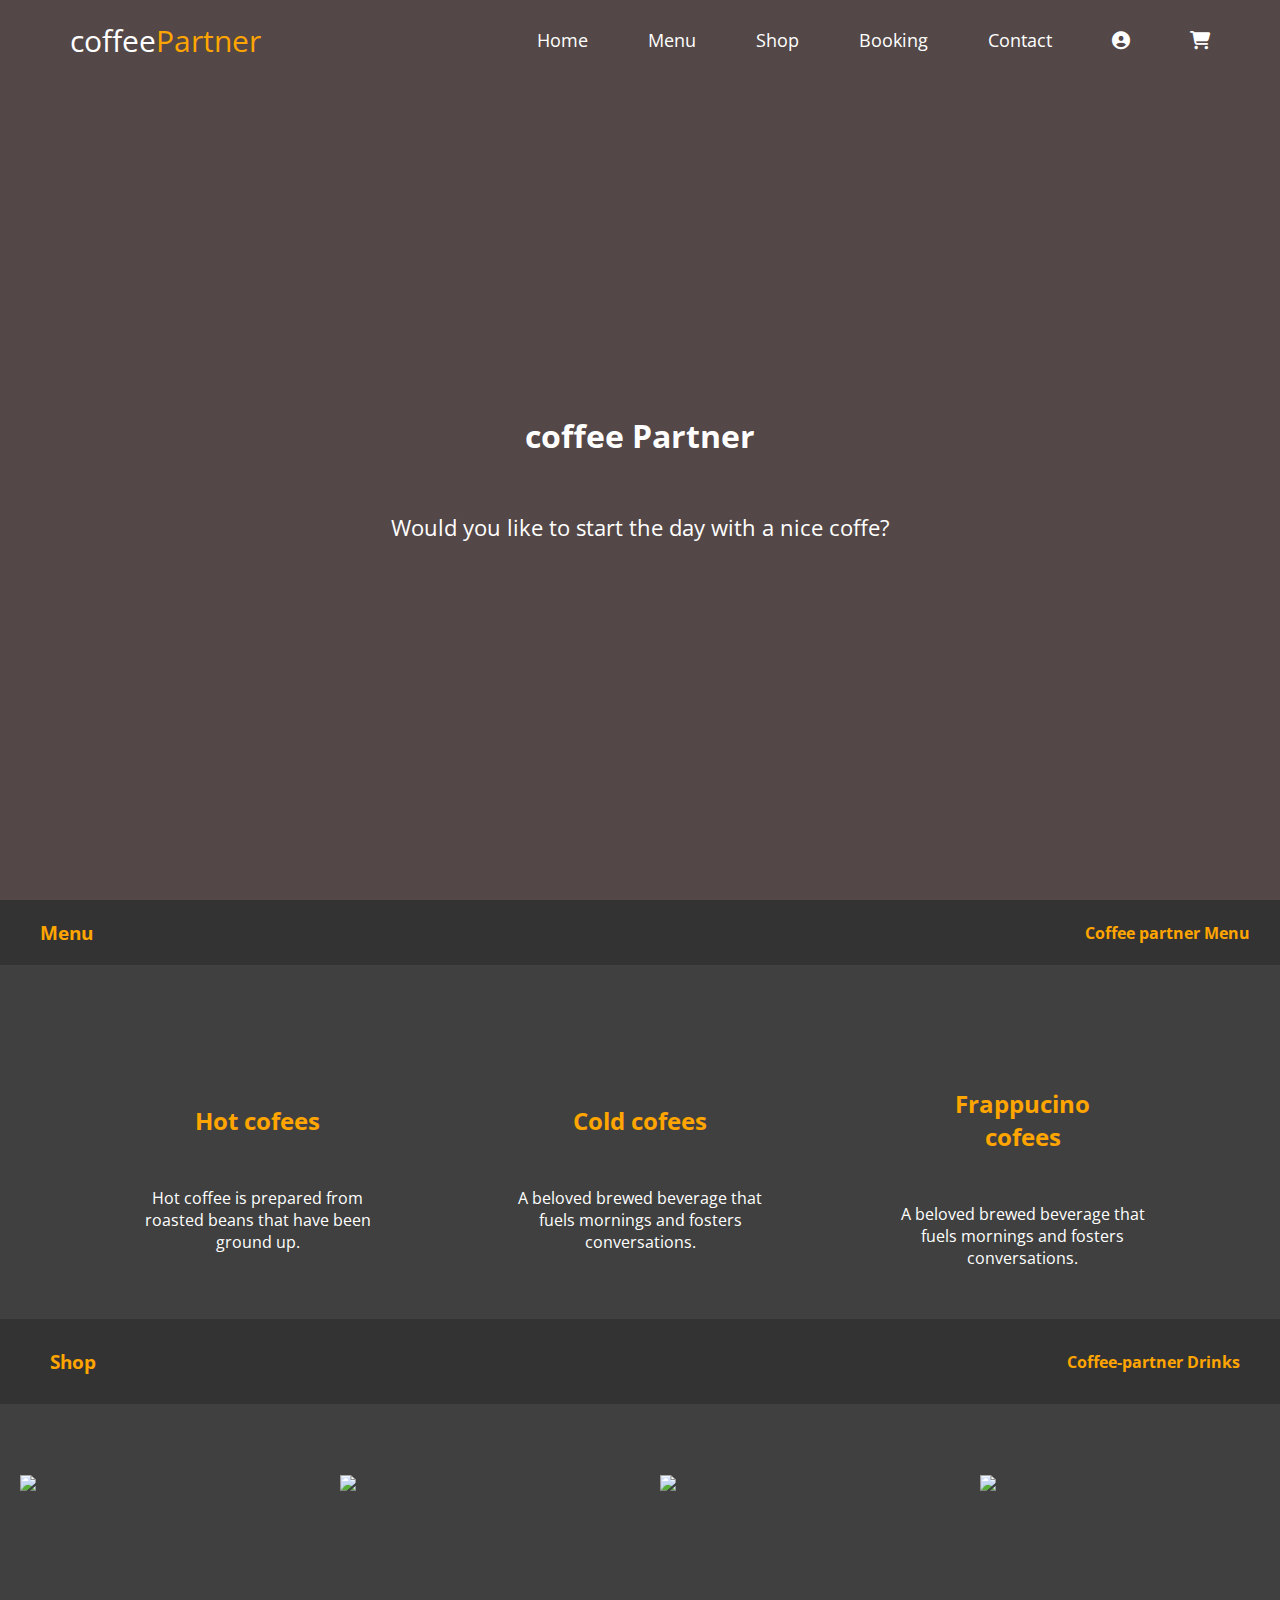
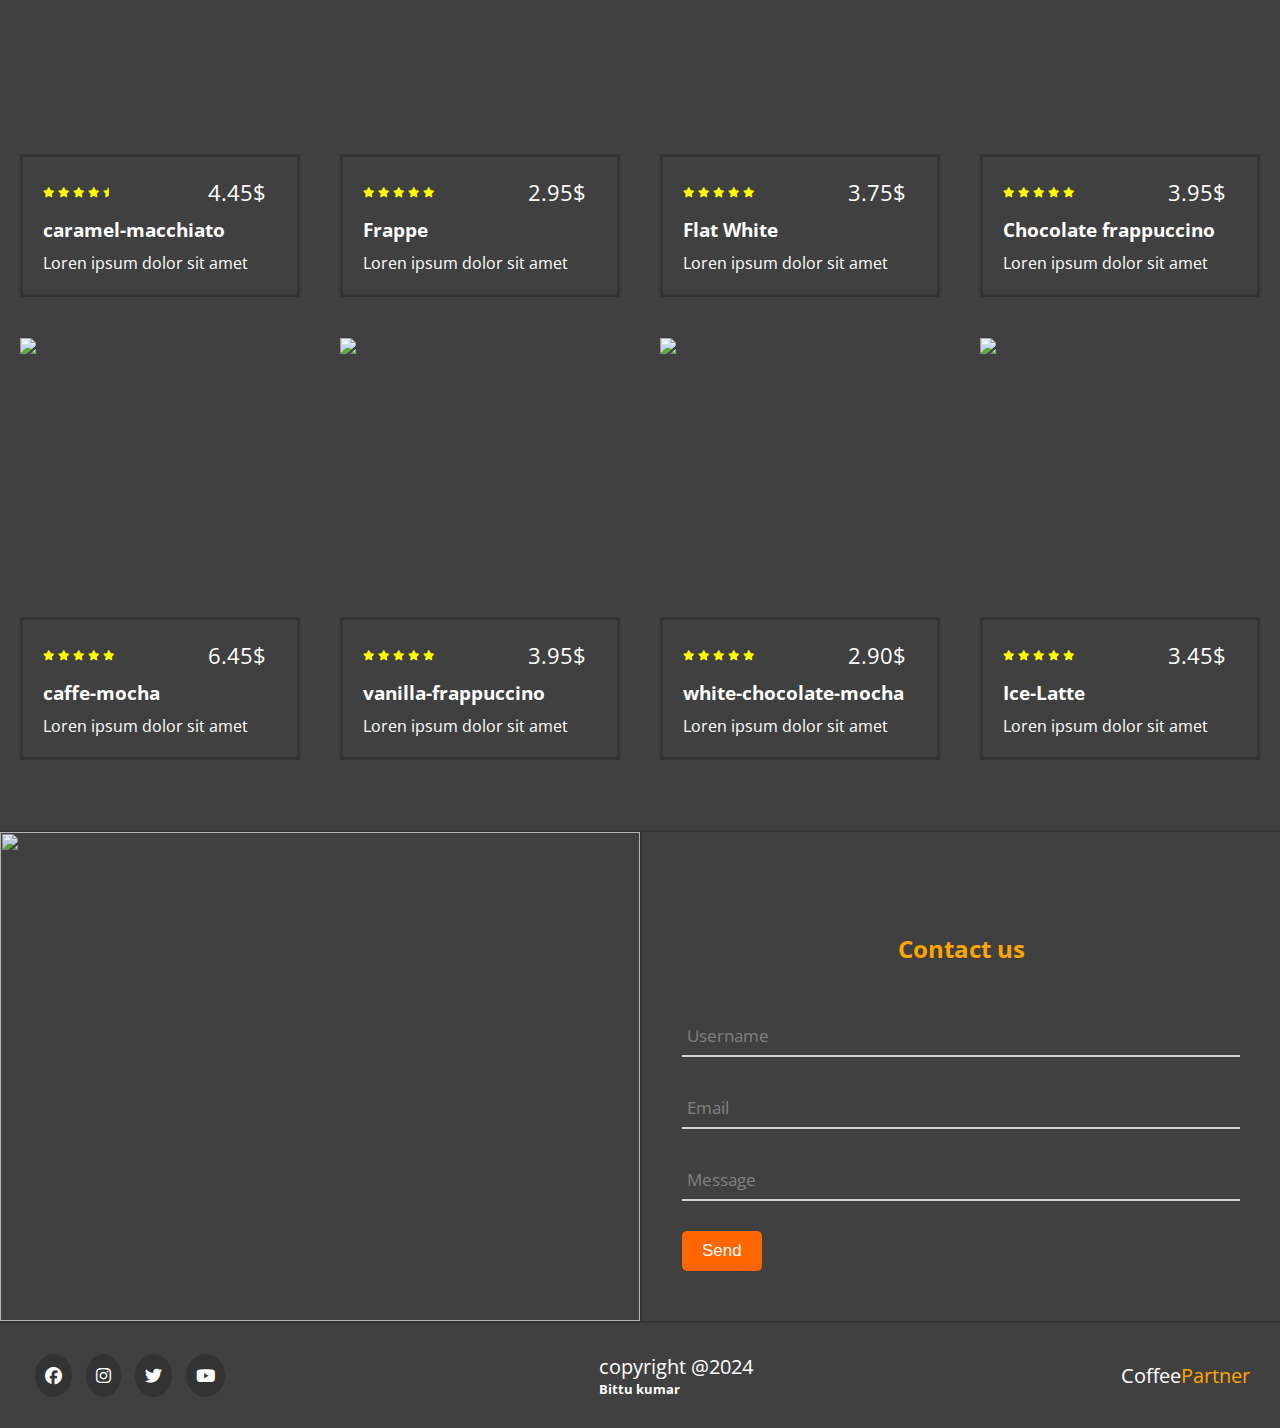
==== index.html @ 2b78459d "initial upload" ====
<!DOCTYPE html>
<html lang="en">
<head>
    <meta charset="UTF-8">
    <meta http-equiv="X-UA-Compatible" content="IE-edge">
    <meta name="viewport" content="width=device-width, initial-scale=1.0">
    <title> coffee Partner</title>
    <link rel="icon" href="./images/cofeeicon.jpeg">
    <link rel="stylesheet" href="style.css">
    <link rel="stylesheet" href="https://cdnjs.cloudflare.com/ajax/libs/font-awesome/6.4.2/css/all.min.css">
</head>

<body> 
    <header>
        <div class="logo">
            <a href="signin.html">coffee<span>Partner</span></a>
        </div>
        <nav>
            <ul>
                <li><a href="index.html">Home</a></li>
                <li><a href="Menu.html">Menu</a></li>
                <li><a href="Shop.html">Shop</a></li>
                <li><a href="book.html">Booking</a></li>
                <li><a href="Contact.html">Contact</a></li>
               <li><a href="signin.html"><i class="fas fa-user-circle"></i></a></li>
               <li><a href="cart.html"><i class="fas fa-shopping-cart icon"></i></a></li>
            </ul>
        </nav>
    </header>

    <div class="content">
        <h2>coffee Partner</h2>
        <p>Would you like to start the day with a nice coffe?</p>
    </div>

    <div class="menu" id="menu">
        <div class="menu-header">
            <h3>Menu</h3>
            <h4>Coffee partner Menu</h4>
        </div>
        <div class="menu-content">
            <div class="hot-coffees">
                <div class="hot-coffees-image">
                    <img src="images/hot-coffees.jpg" alt="">
                </div>
                <div class="hot-coffees-body">
                    <h2>Hot cofees</h2>
                    <label>Hot coffee is prepared from roasted beans that have been ground up. </label>
                </div>
            </div>

            <div class="cold-coffees">
                <div class="cold-coffees-image">
                    <img src="images/cold-coffees.jpg" alt="">
                </div>
                <div class="cold-coffees-body">
                    <h2>Cold cofees</h2>
                    <label>A beloved brewed beverage that fuels mornings and fosters conversations.</label>
                </div>
            </div>

            <div class="frappucino-coffees">
                <div class="frappucino-coffees-image">
                    <img src="images/frappuccino.jpg" alt="">
                </div>
                <div class="frappucino-coffees-body">
                    <h2>Frappucino cofees</h2>
                    <label>A beloved brewed beverage that fuels mornings and fosters conversations. </label>
                </div>
            </div>
        </div>
    </div>

    <div class="shop" id="shop">
        <div class="shop-header">
            <h3>Shop</h3>
            <h4>Coffee-partner Drinks</h4>
        </div>
        <div class="shop-box">
            <div class="item-1">
                <div class="card">
                    <div class="card-image">
                        <img src="images/caramel-macchiato.jpg">
                    </div>
                    <div class="card-body">
                        <i class="fa-solid fa-star"></i>
                        <i class="fa-solid fa-star"></i>
                        <i class="fa-solid fa-star"></i>
                        <i class="fa-solid fa-star"></i>
                        <i class="fa-solid fa-star-half"></i>
                        <label class="cash">4.45$</label>
                        <h3>caramel-macchiato</h3>
                        <label>Loren ipsum dolor sit amet</label> 
                    </div>
                </div>
            </div>

            <div class="item-2">
                <div class="card">
                    <div class="card-image">
                        <img src="images/frappe.jpg">
                    </div>
                    <div class="card-body">
                        <i class="fa-solid fa-star"></i>
                        <i class="fa-solid fa-star"></i>
                        <i class="fa-solid fa-star"></i>
                        <i class="fa-solid fa-star"></i>
                        <i class="fa-solid fa-star"></i>
                        <label class="cash">2.95$</label>
                        <h3>Frappe</h3>
                        <label>Loren ipsum dolor sit amet</label> 
                    </div>
                </div>
            </div>

            <div class="item-3">
                <div class="card">
                    <div class="card-image">
                        <img src="images/flat-white.png">
                    </div>
                    <div class="card-body">
                        <i class="fa-solid fa-star"></i>
                        <i class="fa-solid fa-star"></i>
                        <i class="fa-solid fa-star"></i>
                        <i class="fa-solid fa-star"></i>
                        <i class="fa-solid fa-star"></i>
                        <label class="cash">3.75$</label>
                        <h3>Flat White</h3>
                        <label>Loren ipsum dolor sit amet</label> 
                    </div>
                </div>
            </div>

            <div class="item-4">
                <div class="card">
                    <div class="card-image">
                        <img src="images/chocolate-frappuccino.png">
                    </div>
                    <div class="card-body">
                        <i class="fa-solid fa-star"></i>
                        <i class="fa-solid fa-star"></i>
                        <i class="fa-solid fa-star"></i>
                        <i class="fa-solid fa-star"></i>
                        <i class="fa-solid fa-star"></i>
                        <label class="cash">3.95$</label>
                        <h3>Chocolate frappuccino</h3>
                        <label>Loren ipsum dolor sit amet</label> 
                    </div>
                </div>
            </div>

            <div class="item-5">
                <div class="card">
                    <div class="card-image">
                        <img src="images/caffe-mocha.png">
                    </div>
                    <div class="card-body">
                        <i class="fa-solid fa-star"></i>
                        <i class="fa-solid fa-star"></i>
                        <i class="fa-solid fa-star"></i>
                        <i class="fa-solid fa-star"></i>
                        <i class="fa-solid fa-star"></i>
                        <label class="cash">6.45$</label>
                        <h3>caffe-mocha</h3>
                        <label>Loren ipsum dolor sit amet</label> 
                    </div>
                </div>
            </div>

            <div class="item-6">
                <div class="card">
                    <div class="card-image">
                        <img src="images/vanilla-frappuccino.jpg">
                    </div>
                    <div class="card-body">
                        <i class="fa-solid fa-star"></i>
                        <i class="fa-solid fa-star"></i>
                        <i class="fa-solid fa-star"></i>
                        <i class="fa-solid fa-star"></i>
                        <i class="fa-solid fa-star"></i>
                        <label class="cash">3.95$</label>
                        <h3>vanilla-frappuccino</h3>
                        <label>Loren ipsum dolor sit amet</label> 
                    </div>
                </div>
            </div>

            <div class="item-7">
                <div class="card">
                    <div class="card-image">
                        <img src="images/white-chocolate-mocha.jpg">
                    </div>
                    <div class="card-body">
                        <i class="fa-solid fa-star"></i>
                        <i class="fa-solid fa-star"></i>
                        <i class="fa-solid fa-star"></i>
                        <i class="fa-solid fa-star"></i>
                        <i class="fa-solid fa-star"></i>
                        <label class="cash">2.90$</label>
                        <h3>white-chocolate-mocha</h3>
                        <label>Loren ipsum dolor sit amet</label> 
                    </div>
                </div>
            </div>

            <div class="item-8">
                <div class="card">
                    <div class="card-image">
                        <img src="images/ice-latte.jpg">
                    </div>
                    <div class="card-body">
                        <i class="fa-solid fa-star"></i>
                        <i class="fa-solid fa-star"></i>
                        <i class="fa-solid fa-star"></i>
                        <i class="fa-solid fa-star"></i>
                        <i class="fa-solid fa-star"></i>
                        <label class="cash">3.45$</label>
                        <h3>Ice-Latte</h3>
                        <label>Loren ipsum dolor sit amet</label> 
                    </div>
                </div>
            </div>
        </div>
    </div>
  
    <div class="contact" id="contact">
        <div class="contact-box">
            <div class="contact-image">
                <img src="images/bg-image.jpeg">
            </div>
         </div> 
            <div class="contact-box">
                <div class="contact-body">
                    <form >
                        <h2>Contact us</h2>
                        <div class="form-content">
                            <input type="text" required>
                            <span></span>
                            <label>Username</label>
                        </div>
                        <div class="form-content">
                            <input type="email" required>
                            <span></span>
                            <label>Email</label>
                        </div>
                        <div class="form-content">
                            <input type="text" required>
                            <span></span>
                            <label>Message</label>
                        </div>
                        <button type="Submit">Send</a></button>
                    </form>
                </div>
            </div>
        </div>

        <div class="footer">
            <div class="footer-box">
                <div class="social-media">
                    <a href="#"><i class="fa-brands fa-facebook"></i></a>
                    <a href="#"><i class="fa-brands fa-instagram"></i></a>
                    <a href="#"><i class="fa-brands fa-twitter"></i></a>
                    <a href="#"><i class="fa-brands fa-youtube"></i></a>
                </div>
                <div class="copyright">
                    <label>copyright @2024</label>
                    <h6>Bittu kumar</h6>
                </div>
                <div class="brand">
                    <label>Coffee<span>Partner</span></label>
                </div>
            </div>
        </div>
</body>
</html>
---- style.css ----
@import url('https://fonts.googleapis.com/css2?family=Open+Sans:wght@300&display=swap');
*{
    margin:0;
    padding:0;
    box-sizing:border-box;
    text-decoration: none;
    list-style: none;
}
html{
    font-family:'open sans',sans-serif;
    scroll-behavior:smooth;
}
img{
    width:100%;
}
header{
    display:flex;
    align-items:center;
    justify-content:space-between;
    padding:40px;
    width:100%;
    height:70px;
    position:absolute;
    z-index:1;

}
header .logo a{
  font-size:30px;
  color:white;
  padding:15px 30px;
}
header a span{
    color:orange;
}
header nav ul{
    display:flex;
}
header nav ul li a{
    margin:5px 20px;
    font-size:18px;
    color:white;
    padding:10px 10px;
}
header nav ul li a:hover{
    border-bottom:2px solid white;
}
.fas fa-user-circle{
    color:red;
    background-color: #ff6600;
    text-decoration: none;
}
.content{
    display:flex;
    flex-direction: column;
    align-items:center;
    justify-content: center;
    position:relative;
    min-height:100vh;
    width:100%;
    background-image:linear-gradient(to bottom right,rgb(96, 76,76, .6),rgb(96, 76, 76,.6)),
    url("images/bg-image.jpeg");
    background-position:center bottom;
    background-repeat: no-repeat;
    background-size: cover;
    background-attachment: fixed;
}
.content h2{
    font-size:32px;
    padding:5px;
    color:white;
}
.content p{
    font-size:22px;
    color:white;
}

.menu{
    background-color:#333333;
    width:100%;
}
.menu .menu-header{
    display:flex;
    padding:10px;
    align-items:center;
    justify-content: space-between;
}
.menu-header h3{
    color:orange;
    padding: 10px 30px;
}
.menu-header h4{
    color:orange;
    padding:10px 20px;
}
.menu .menu-content{
    display:flex;
    align-items:center;
    justify-content: space-evenly;
    padding:50px 0;
    flex-wrap:wrap;
    background-color: #404040;
}
.menu .menu-content .hot-coffees,
.cold-coffees,
.frappucino-coffees{
width:250px;
}
.menu .menu-content .hot-coffees .hot-coffees-image img{
    border-radius:50%;
}
.menu .menu-content .cold-coffees .cold-coffees-image img{
    border-radius:50%;
}
.menu .menu-content .frappucino-coffees .frappucino-coffees-image img{
    border-radius:50%;
}

.menu .menu-content .hot-coffees-body,
 .cold-coffees-body,
 .frappucino-coffees-body{
   text-align: center;
   margin-top:10px;
 }

 .menu .menu-content .hot-coffees-body h2,
 .cold-coffees-body h2,
 .frappucino-coffees-body h2{
   color:orange;
 }

 .menu .menu-content .hot-coffees-body label,
 .cold-coffees-body label,
 .frappucino-coffees-body label{
   color:white;
   margin-top:10px;
 }

 /*                         Shop                      */

 .shop{
    background-color:#333333;
    width:100%;
 }
 .shop .shop-header{
     display:flex;
     padding:20px;
     align-items:center;
     justify-content: space-between;
 }
.shop-header h3{
    color:orange;
    padding:10px 30px;
}
.shop-header h4{
    color:orange;
    padding:10px 20px;
}
.shop-box{
    display:flex;
    align-items:space-evenly;
    background-color:#404040;
    padding:50px 0;
    flex-wrap:wrap;
}
.shop-box .card{
    width:280px;
    margin:20px;
}
.shop-box .card-image{
    width:100%;
    height:280px;
    overflow:hidden;
}
.shop-box .card-image img:hover{
    transform:scale(1.1);
    transition:transform .4s ease-in-out;
}
.shop-box .card-body{
    padding:20px;
    color:white;
    border:3px solid #333333;
}
.shop-box .card-body h3{
   padding:10px 0;
}
.shop-box .card-body i{
    color:yellow;
    font-size:10px;
    position:relative;
    bottom:5px;
}
.shop-box .card-body .cash{
    font-size:22px;
    margin-left:90px;
}
.button {
    padding: 10px 25px;
    font-size: 16px;
    border-radius: 5px;
    border: none;
    cursor: pointer;
}
.buy-button {
    background-color:goldenrod; 
    color: white;
}
.cart-button {
    background-color: #611d10; 
    color: white;
    margin-left: 40px;
}
.button:hover {
    opacity: 0.8;
}

/*------------Contact-------------------------------*/

.contact{
    display:flex;
    flex-wrap:wrap;
    width:100%;
    border-top:2px solid #333333;
}
.contact .contact-box{
    flex:1;
}
.contact .contact-box .contact-image,
.contact .contact-box .contact-body{
    height:100%;
}
.contact img{
    width:100%;
    height:100%;
}
.contact-image img{
    opacity:.9;
}
.contact-body{
    background-color:#404040 ;
    height:100%;
    border-left:2px solid #333333;
}
.contact-body form{
    padding:50px 40px;
    box-sizing:border-box;
}

.contact-body h2{
    color:orange;
}
form .form-content{
    position:relative;
    margin:30px 0;
    border-bottom:2px solid lightgray;;
}

form .form-content input{
    width:100%;
    height:40px;
    padding:0 5px;
    font-size:17px;
    border:none;
    background:none;
    outline:none;
    color:white;
}
form .form-content label{
    position: absolute;
    top:50%;
    left:5px;
    color:gray;
    transform:translateY(-50%);
    font-size: 17px;
    transition:0.5s;
    pointer-events:none;
}

form .form-content span::before{
    content: '';
    position: absolute;
    top:40px;
    left:0;
    width:0%;
    height:2px;
    background: orange;
    transform:.4s;
}

form .form-content input:focus~label,
form .form-content input:valid~label{
    top:-5px;
    color:orange;
}

form .form-content input:focus~span::before,
form .form-content input:valid~span::before{
 width:100%;
}

.contact-body form button{
    padding:10px 20px;
    font-size:17px;
    border:none;
    background-color:#ff6600;
    color:white;
    border:5px;
    cursor:pointer;
    transition:all .4s ease-in;
}

.content-body form button:hover{
    background-color: #ff6681;
}
/*                     sigin....                 */
.signin .signin-box{
    flex:1;
}
    .signin {
        width: 300px; 
        padding: 20px;
        border: 1px solid #ccc;
        border-radius: 5px;
        background-color: #f9f9f9;
        position: absolute;
        top: 50%;
        left: 50%;
        transform: translate(-50%, -50%);
    }

.signin .signin-box ,
.signin .signin-box .signin-body{
    height:100%;
}
.signin-body form{
    padding:20px 40px;
    box-sizing:border-box;
}

 h2{
    text-align: center;
    margin:50px;
    color: #fff;
}
form .signin-content{
    position:relative;
    margin:30px 0;
    border-bottom:2px solid lightgray;
}
form img{
    height:60px;
    width:80px;
    margin-left:50px;
}

form .signin-content input{
    width:100%;
    height:40px;
    padding:0 5px;
    font-size:17px;
    border:none;
    background:none;
    outline:none;
    color:black;
}
form .signin-content label{
    position: absolute;
    top:50%;
    left:5px;
    color:gray;
    transform:translateY(-50%);
    font-size: 20px;
    transition:0.5s;
    pointer-events:none;
}

form .signin-content span::before{
    content: '';
    position: absolute;
    top:40px;
    left:0;
    width:0%;
    height:2px;
    background: orange;
    transform:.4s;
}

form .signin-content input:focus~label,
form .signin-content input:valid~label{
    top:-5px;
    color:orange;
}

form .signin-content input:focus~span::before,
form .signin-content input:valid~span::before{
 width:100%;
}

.signin-body form button{
    padding:10px 20px;
    font-size:17px;
    background-color:#ff6600;
    color:white;
    border:5px;
    border-radius: 30px;
    cursor:pointer;
    transition:all .4s ease-in;
}
form span{
    color:orangered;
}
/*      Signup           */

.Signup .Signup-box{
    flex:1;
}
#signinpage-background ,#signuppage-background{
    background-image: url('./images/coffee.jpg');
    background-repeat:no-repeat;
    background-size:  100%;
}
body{
    background-color: #404040;
}
    .Signup {
        width: 300px; 
        padding: 20px;
        border: 1px solid #ccc;
        border-radius: 5px;
        background-color: #f9f9f9;
        position: absolute;
        top: 50%;
        left: 50%;
        transform: translate(-50%, -50%);
    }
    .text-content h2{
     margin-top: 10px;
     text-align: center;
     color: #fff;
    }

.Signup .Signup-box ,
.Signup .Signup-box .Signup-body{
    height:100%;
}
.Signup-body form{
    padding:10px 40px;
    box-sizing:border-box;
}
form .Signup-content{
    position:relative;
    margin:30px 0;
    border-bottom:2px solid lightgray;;
}

form .Signup-content input{
    width:100%;
    height:40px;
    padding:0 5px;
    font-size:17px;
    border:none;
    background:none;
    outline:none;
    color:black;
}
form .Signup-content label{
    position: absolute;
    top:50%;
    left:5px;
    color:gray;
    transform:translateY(-50%);
    font-size: 17px;
    transition:0.5s;
    pointer-events:none;
}

form .Signup-content span::before{
    content: '';
    position: absolute;
    top:40px;
    left:0;
    width:0%;
    height:2px;
    background: orange;
    transform:.4s;
}

form .Signup-content input:focus~label,
form .Signup-content input:valid~label{
    top:-5px;
    color:orange;
}

form .Signup-content input:focus~span::before,
form .Signup-content input:valid~span::before{
 width:100%;
}

.Signup-body form button{
    padding:10px 20px;
    font-size:17px;
    border:none;
    background-color:#ff6600;
    color:white;
    border:5px;
    border-radius: 30px;
    cursor:pointer;
    transition:all .4s ease-in;
}

.content-body form button:hover{
    background-color: #ff6681;
}
form span{
    color:orangered;
}


/*            Footer                 */

.footer{
    background-color: #404040;
    border-top: 2px solid #333333;
}
.footer .footer-box{
    padding:30px;
    display:flex;
    align-items: center;
    justify-content: space-between;
}

.footer .footer-box .social-media a{
    color:white;
    background-color:#333333;
    border-radius:50%;
    font-size:17px;
    padding:10px;
    margin:5px;
}

.footer .footer-box .social-media a:hover{
    opacity:.7;
    transition:.5s all ease-in-out;
}
.footer .footer-box .copyright{
    color:white;
    font-size:20px;
}
.footer .footer-box .brand{
    color:white;
    font-size:20px;
}
.footer .footer-box .brand span {
    color:orange;
}

@media(max-width:992px){
    header{
        flex-direction: column;
        height:150px;
        background:linear-gradient(rgba(0,0,0,.2),rgba(0,0,0,.2));
    }

    .menu-header .log a{
        font-size:25px;
    }

    header nav ul li a {
        font-size:16px;
        flex-direction: column;
        display:inline-block;
        margin-top: 10px;
    }

    header nav{
        display:flex;
        flex-direction: column;
    }

    .content h2{
        font-size:28px;
    }

    .content p{
        font-size:18px;
    }
}

@media(max-width:950px){
    .contact .contact-box{
        flex:100%;
    }
}
@media(max-width:800px){
    .menu .menu-content .hot-coffees,
    .cold-coffees,.frappucino-coffees{
        margin:20px;
    }
}

@media(max-width:700){
    .footer .footer-box .social-media a{
        color:white;
        background-color: #333333;
        border-radius:50%;
        font-size:16px;
        padding:5px;
    }

    .footer .footer-box .copyright{
        color:white;
        font-size:15px;
    }

    .footer .footer-box .brand{
        color:white;
        font-size:18px;
    }
}

@media(max-width:500px){
    header{
        height:130px;
    }

    header .logo a {
        font-size:23;
    }

    header nav ul li a{
        font-size:13px;
        flex-direction: column;
        display:inline-block;
        margin-top:10px;
    }

    header nav{
        display:flex;
        flex-direction: column;
    }
    
.content h2{
    font-size:23px;
    
}
.content p{
    font-size:16px;
}

.footer .footer-box{
    flex-direction: column;
}

.footer .footer-box .social-media a{
    color:white;
    background-color:#333333;
    border-radius:50%;
    font-size:16px;
    padding:10px;
    margin-top:10px;
    display:inline-block;
}

.footer .footer-box .copyright{
    color:white;
    font-size:15px;
    margin-top:10px;
}

.footer .footer-box .brand{
    color:white;
    font-size:18px;
    margin-top:10px;
}
}

@media(max-width:410px){

    header{
        height:120px;
    }

    header .logo a{
        font-size:20px;
        color:white;
        padding:15px 30px;
    }

    header nav ul li a {
        font-size: 12px;
        flex-direction: column;
        display: inline-block;
        margin-top:10px;
        color:white;
        padding:5px 5px;
    }
    header nav {
        display:flex;
        flex-direction: column;
    }

    .content h2{
        font-size:20px;
    }

    .content p{
        font-size:13px;
    }
}

/*---------------------Cart-item--------------*/
#header nav ul {
    display:inline-flex;
    font-size: 17px;
    
}
#header nav ul li a{
    flex-direction: column;
    display: inline-block;
    margin-top: 10px;
    color:white;
    padding: 5px 10px;
    z-index: 1;
}

#cartbody{
    display: flex;
    align-items: center;
    justify-content: center;
    flex-direction: column;
}
#header{
    height: 80px;
    width: 100%;
    background-color: goldenrod;
    border-radius: 3px;
    margin: 30px 0px;
    display: flex;
    align-items: center;
    justify-content: space-between;
    padding: 15px;
    font-size: 40px;
    color: white;
}
#logo{
    height: 50px;
    width: 50px;
    border-radius:30px;
}
.cart {
    display: flex;
    color:white;
    justify-content: space-between;
    align-items: center;
    padding: 7px 10px;
    border-radius: 3px;
    width: 80px;
}
.fa-solid {
    color: goldenrod;
}
.cart p{
    height: 22px;
    width: 22px;
    display: flex;
    align-items: center;
    justify-content: center;
    border-radius: 22px;
    background-color: goldenrod;
    color: white;
}
.cart-container{
    display: flex;
    width: 70%;
    margin-bottom: 30px;
    color:#fff;
    text-align: center;
}
#root{
    width: 60%;
    display: grid;
    grid-template-columns: repeat(2, 1fr);
    grid-gap: 20px;
}
.sidebar{
    width: 40%;
    border-radius: 5px;
    background-color: #eee;
    color:goldenrod;
    margin-left: 20px;
    padding: 15px;
    text-align: center;
}
.head{
    background-color: goldenrod;
    border-radius: 3px;
    height: 40px;
    padding: 10px;
    margin-bottom: 20px;
    color: white;
    display: flex;
    align-items: center;
}
.foot{
    display: flex;
    justify-content: space-between;
    margin: 20px 0px;
    padding: 10px 0px;
    border-top: 1px solid #333;
}
.foot h2{
    color:goldenrod;
}
.box{
    display: flex;
    flex-direction: column;
    align-items: center;
    justify-content: space-between;
    border: 1px solid goldenrod;
    border-radius: 5px;
    padding: 15px;
}
.img-box{
    width: 100%;
    height: 180px;
    display: flex;
    align-items: center;
    justify-content: center;
}
.images{
    max-width: 90%;
    max-height: 90%;
    object-fit: cover;
    object-position: center;
}
.bottom{
    margin-top: 20px;
    width: 100%;
    text-align: center;
    display: flex;
    flex-direction: column;
    align-items: center;
    justify-content: space-between;
    height: 110px;
}
.bottom h2{
    font-size: 20px;
    color: red;
    margin-top: 10px;
}
button{
    position: relative;
    border: none;
    border-radius: 5px;
    background-color: goldenrod;
    padding: 7px 25px;
    cursor: pointer;
    color: white;
}
button:hover{
    background-color: #333;
}
.cart-item{
    display: flex;
    align-items: center;
    justify-content: space-between;
    padding: 10px;
    background-color: white;
    border-bottom: 1px solid #aaa;
    border-radius: 3px;
    margin: 10px 10px;
}
.row-img{
    width: 50px;
    height: 50px;
    border-radius: 50px;
    border: 1px solid goldenrod;
    display: flex;
    align-items: center;
    justify-content: center;
}
.rowimg{
    max-width: 43px;
    max-height: 43px;
    border-radius: 50%;
}
.fa-trash:hover{
    cursor: pointer;
    color: #333;
}
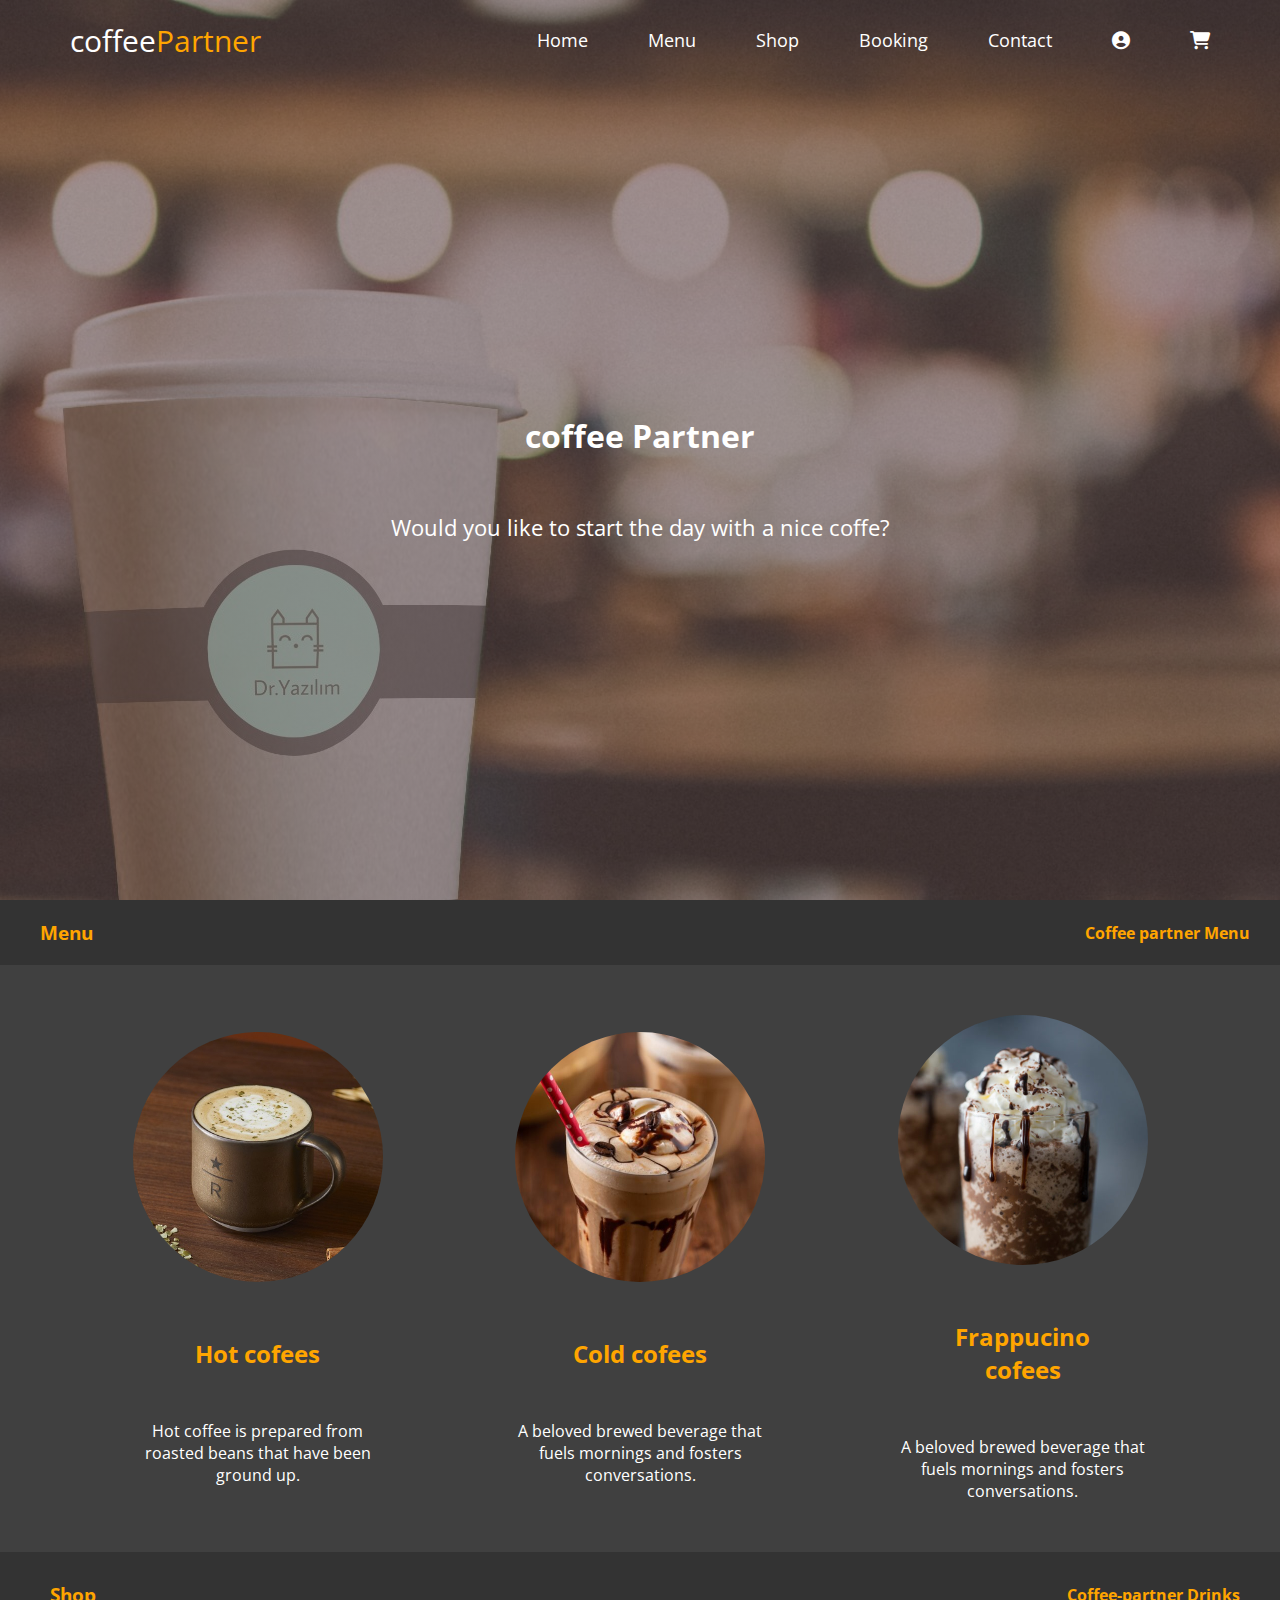
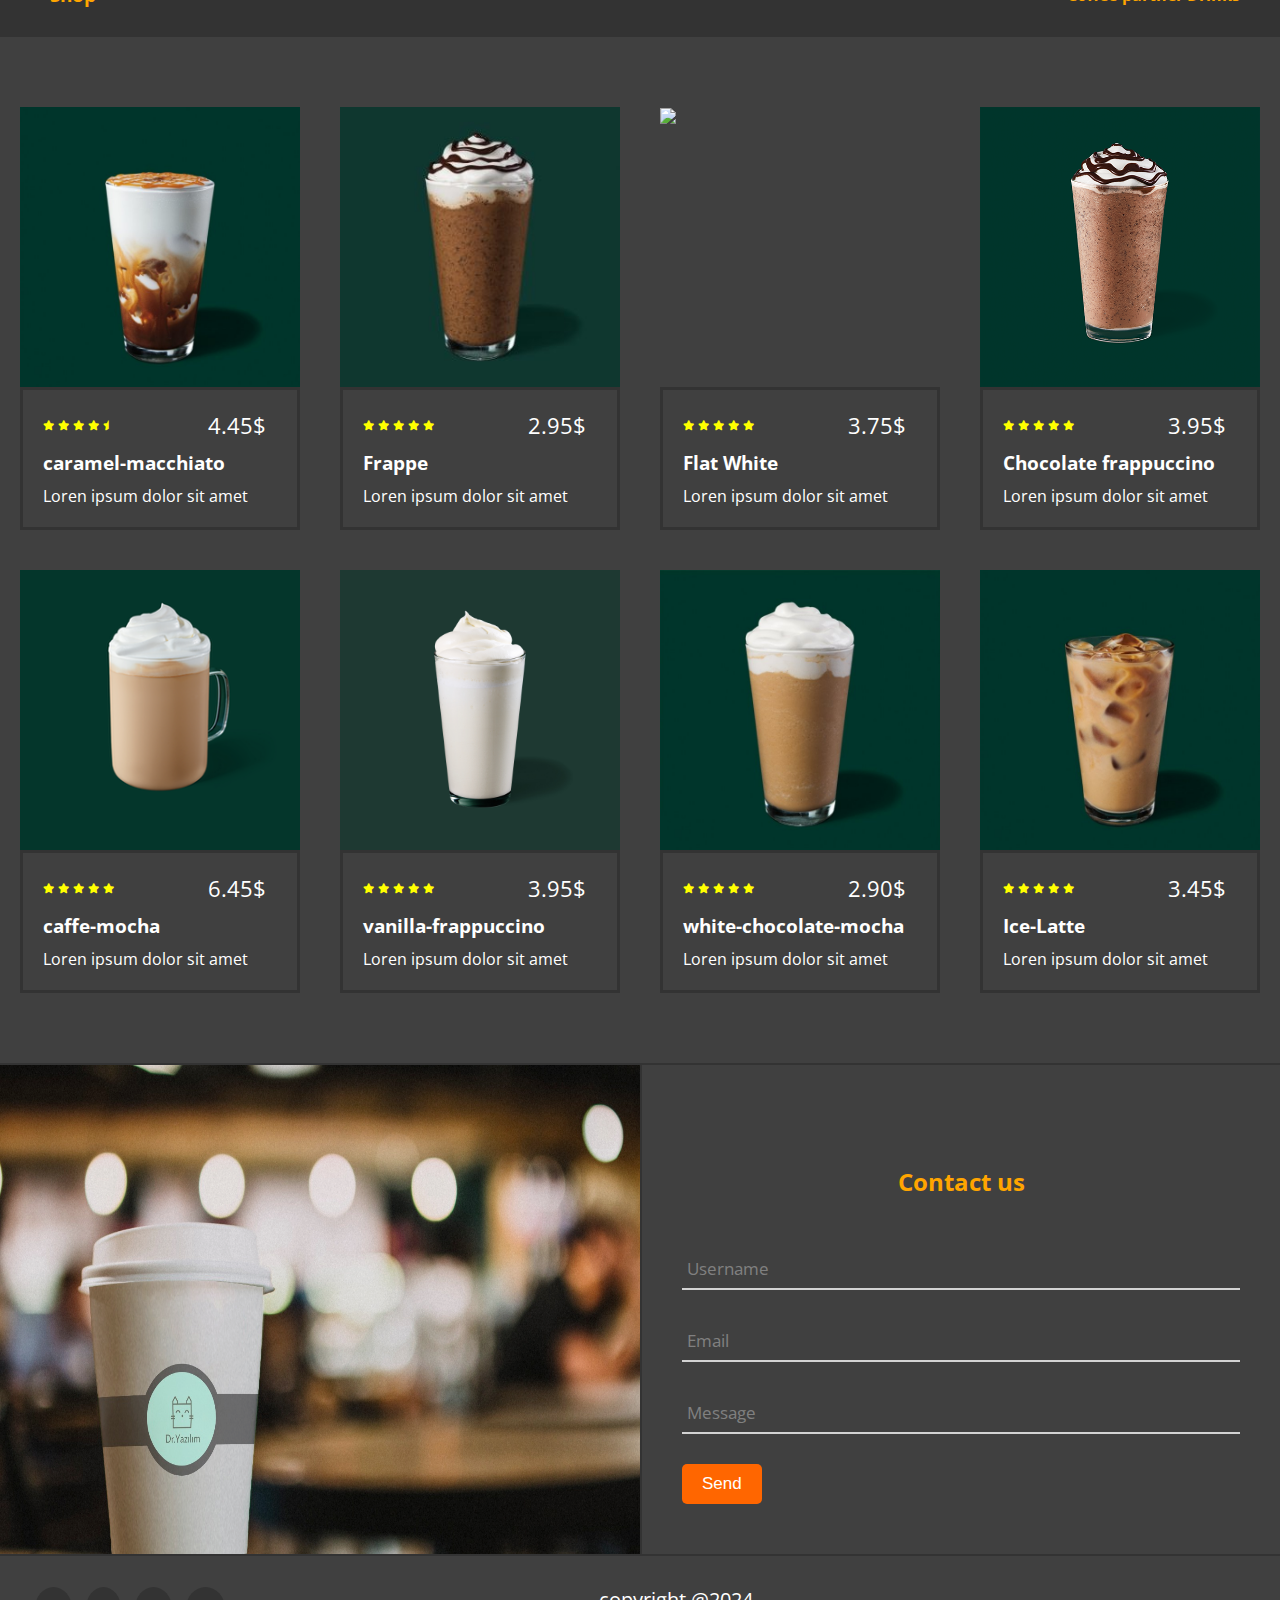
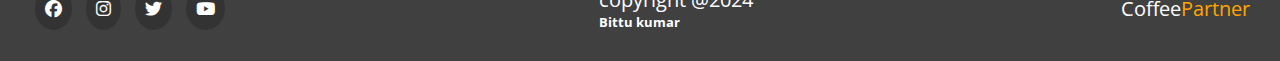
==== commit 4b4f58ba: "Update index.html" ====
--- a/index.html
+++ b/index.html
@@ -41,7 +41,7 @@
         <div class="menu-content">
             <div class="hot-coffees">
                 <div class="hot-coffees-image">
-                    <img src="images/hot-coffees.jpg" alt="">
+                    <img src="./images/hot-coffees.jpg" alt="">
                 </div>
                 <div class="hot-coffees-body">
                     <h2>Hot cofees</h2>
@@ -272,4 +272,4 @@
             </div>
         </div>
 </body>
-</html>+</html>
